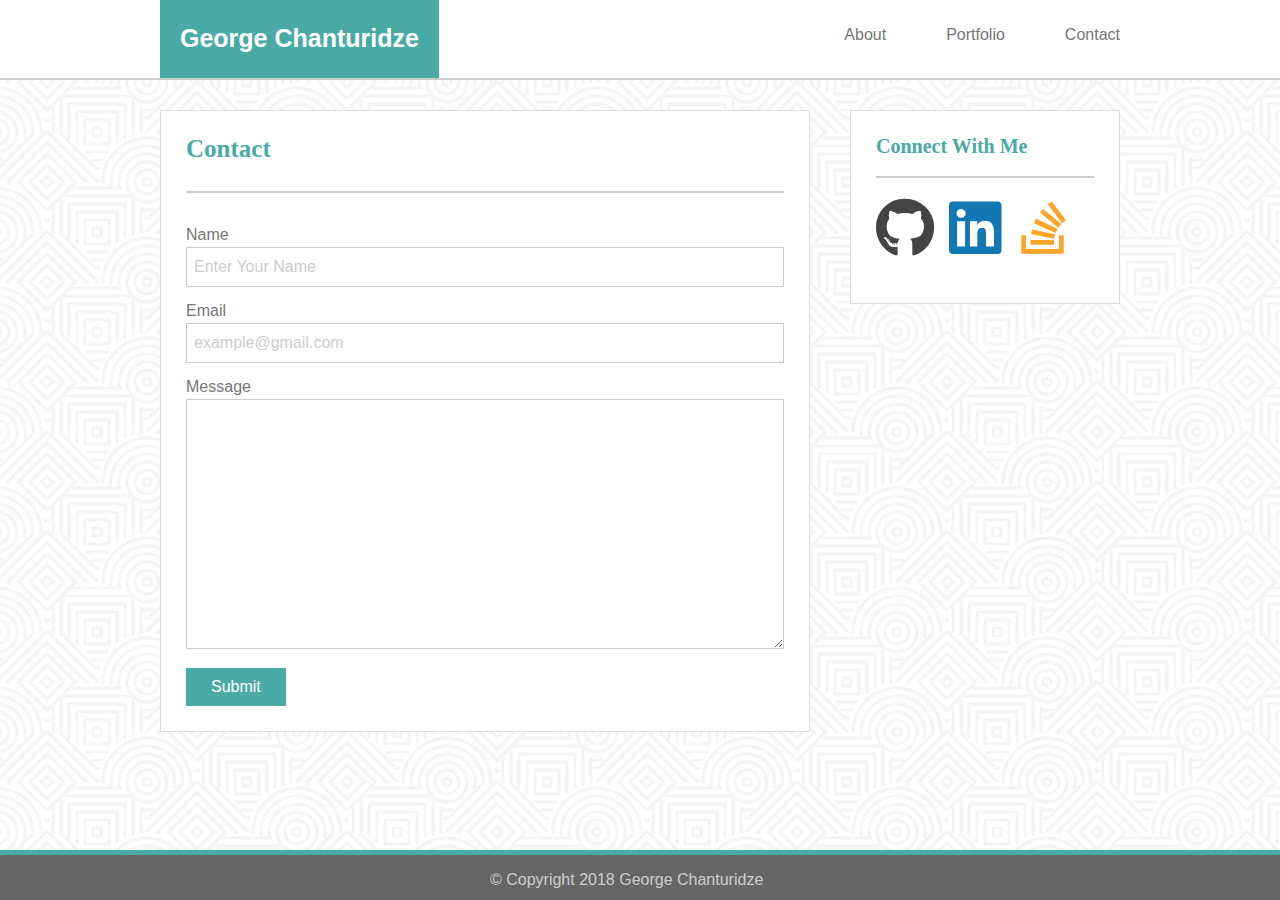
==== contact.html @ e8d8a270 "push basic portfolio code" ====
<!DOCTYPE html>
<html lang="en">

<head>
    <meta charset="utf-8" />
    <meta http-equiv="X-UA-Compatible" content="IE=edge">
    <title>Contact George</title>
    <meta name="viewport" content="width=device-width, initial-scale=1">
    <link rel="stylesheet" type="text/css" media="screen" href="assets/css/reset.css" />
    <link rel="stylesheet" type="text/css" media="screen" href="assets/css/style.css" />
    <link href="https://use.fontawesome.com/releases/v5.0.6/css/all.css" rel="stylesheet">
</head>

<body>
    <div id="wrap-page">
        <header>
            <div id="header-inner">
                <div id="logo">
                    <p>George Chanturidze</p>
                </div>
                <nav>
                    <ul>
                        <li>
                            <a href="index.html">About</a>
                        </li>
                        <li>
                            <a href="portfolio.html">Portfolio</a>
                        </li>
                        <li>
                            <a href="contact.html">Contact</a>
                        </li>
                    </ul>
                </nav>
            </div>
        </header>

        <div id="main-container">
            <main id="main">
                <h1>Contact</h1>
                <form id="contact">
                    <div class="wrap-input">
                        <label for="name">Name</label>
                        <input id="name" type="text" placeholder="Enter Your Name">
                    </div>
                    <div class="wrap-input">
                        <label for="email">Email</label>
                        <input id="email" type="email" placeholder="example@gmail.com">
                    </div>
                    <div class="wrap-input">
                        <label for="message">Message</label>
                        <textarea id="message"></textarea>
                    </div>

                    <button type="submit">Submit</button>
                </form>
            </main>
            <aside id="sidebar">
                <h2>Connect With Me</h2>
                <ul id="wrap-icon">
                    <li>
                        <a target="_blank" href="https://github.com/geochanto">
                            <span id="github" class="icon fab fa-github"></span>
                        </a>
                    </li>
                    <li>
                        <a target="_blank" href="https://www.linkedin.com/in/george-chanturidze-67064a35/">
                            <span id="linkedin" class="icon fab fa-linkedin"></span>
                        </a>
                    </li>
                    <li>
                        <a target="_blank" href="https://stackoverflow.com/users/2446406/george-chanturidze?tab=profile">
                            <span id="stackoverflow" class="icon fab fa-stack-overflow"></span>
                        </a>
                    </li>
                </ul>
            </aside>
        </div>
    </div>
    <footer>
        <div id="copyright">&copy; Copyright 2018 George Chanturidze</div>
    </footer>
</body>

</html>
---- assets/css/style.css ----
html * {
    font-family: 'Arial', 'Helvetica Neue', Helvetica, sans-serif;
    color: #777777;
    font-size: 16px;
    line-height: 150%;
    box-sizing: border-box;
}

body {
    background-image: url(../images/hypnotize.jpg);
}

header {
    background-color: #fff;
    border-bottom: 2px solid #ccc;
}

#header-inner {
    width: 960px;
    margin: 0 auto;
    overflow: hidden;
    display: table;
}

#logo,nav {
    display: table-cell;
}

#logo {

}

#logo p {
    color: #fff;
    background-color: #4aaaa5;
    padding: 20px;
    font-size: 25px;
    font-weight: bold;
    display: inline-block;
}

nav {
    height: 100%;
}

nav ul {
    display: table;
    height: 100%;
    float: right;
}

nav li {
    display: table-cell;
    height: 100%;
    padding-left: 30px;
    padding-right: 30px;
}

nav li:last-child {
    padding-right: 0;
}

nav a {
    text-decoration: none;
    vertical-align: middle;
    -webkit-transform: perspective(1px) translateZ(0);
    transform: perspective(1px) translateZ(0);
    box-shadow: 0 0 1px transparent;
    position: relative;
    overflow: hidden;
}

nav a:before {
    content: "";
    position: absolute;
    z-index: -1;
    left: 50%;
    right: 50%;
    bottom: -10px;
    background: #4aaaa5;
    height: 4px;
    -webkit-transition-property: left, right;
    transition-property: left, right;
    -webkit-transition-duration: 0.3s;
    transition-duration: 0.3s;
    -webkit-transition-timing-function: ease-out;
    transition-timing-function: ease-out;
  }

nav a:hover:before, nav a:focus:before, nav a:active:before {
    left: 0;
    right: 0;
  }

nav a:hover {
    color: #4aaaa5;
}



#main-container {
    width: 960px;
    margin: 0 auto;
    padding: 30px 0 30px 0;
    overflow: hidden;
}

#main, #sidebar {
    padding: 25px;
    border: 1px solid #ddd;
    background-color: #fff;
}

#main {
    width: 650px;
    float: left;
}

#main p {
    padding-bottom: 20px;
}

/* images set with CSS background image */
.img {
    background-size: cover;
    display: block;
}

/* Profile picture */
#profile {
   background-image: url(../images/profile.jpg);
   background-position: center right;
   float: left;
   margin: 0 25px 25px 0;
   width: 200px;
   height: 180px;
}

/* Portfolio items */
#portfolio {
    display: flex;
    flex-wrap: wrap;
}

#portfolio li {
    width: 50%;
    padding-bottom: 50px;
}

#portfolio li:nth-child(odd) {
    padding-right: 20px;
}

#portfolio li:nth-child(even) {
    padding-left: 20px;
}

#portfolio li div {
    height: 200px;
    position: relative;
}

#portfolio li p {
    color: #fff;
    background-color: #4aaaa5;
    font-family: 'Georgia', Times, Times New Roman, serif;
    text-align: center;
    position: absolute;
    bottom: 7px;
    width: 100%;
    padding: 12px;
}

#djhub {
    background-image: url(../images/djhub.jpg);
}

#ez-digital {
    background-image: url(../images/ez-digital.jpg);
}

#innovations {
    background-image: url(../images/innovations.jpg);
}

#memefork {
    background-image: url(../images/memefork.jpg);
}

#purpleaf {
    background-image: url(../images/purpleaf.jpg);
}

/* End portfolio items */

#sidebar {
    width: 270px;
    float: right;
}

/* social icons with fontawesome */
#wrap-icon {
    display: table;
    width: 100%;
}

#wrap-icon li {
    display: table-cell;
    width:33.33%;
}

.icon { 
    font-family: 'Font Awesome\ 5 Free';
    width: 100%;
    height: 73px;
    font-size: 60px;

    position: relative;
}

.icon:before {
    position:absolute;
    transition: .3s;
}

.icon:hover:before {
    bottom: 15px;
}

#github:before {
    color: #444;
    background-color: #fff;
}

#github:hover:before {
    color: #000;
}

#linkedin:before {
    color: #1178b3;
}

#linkedin:hover:before {
    color: #023b5c;
}

#stackoverflow:before {
    color: #fda429;
}

#stackoverflow:hover:before {
    color: #f38e00;
}

/* End social icons with fontawesome */

h1,h2 {
    font-family: 'Georgia', Times, Times New Roman, serif;
    color: #4aaaa5;
    font-weight: bold;
    border-bottom: 2px solid #ccc;
    line-height: 100%;
}

h1 {
    font-size: 25px;
    padding-bottom: 30px;
    margin-bottom: 30px;
}

h2 {
    font-size: 20px;
    padding-bottom: 20px;
    margin-bottom: 20px;
}

/* Form Styles */
input, textarea {
    width: 100%;
    padding: 7px;
    margin-bottom: 12px;
    border: 1px solid #ccc;
}

input::placeholder {
    color: #ccc;
}

textarea {
    height: 250px;
    resize: vertical;
}

button {
    color: #fff;
    background-color: #4aaaa5;
    border: 0;
    padding: 7px 25px;
}

footer {
    background: #666;
    width: 100%;
    border-top: 5px solid #4aaaa5;
    height: 50px;
    vertical-align: middle;
}

#copyright {
    margin: 0 auto;
    width: 300px;
    color: #ccc;
    vertical-align: middle;
    position: relative;
    top: 50%;
    margin-top: -10px;
}

/* Make footer sticky */
#wrap-page {
    min-height: calc(100vh - 50px);
}
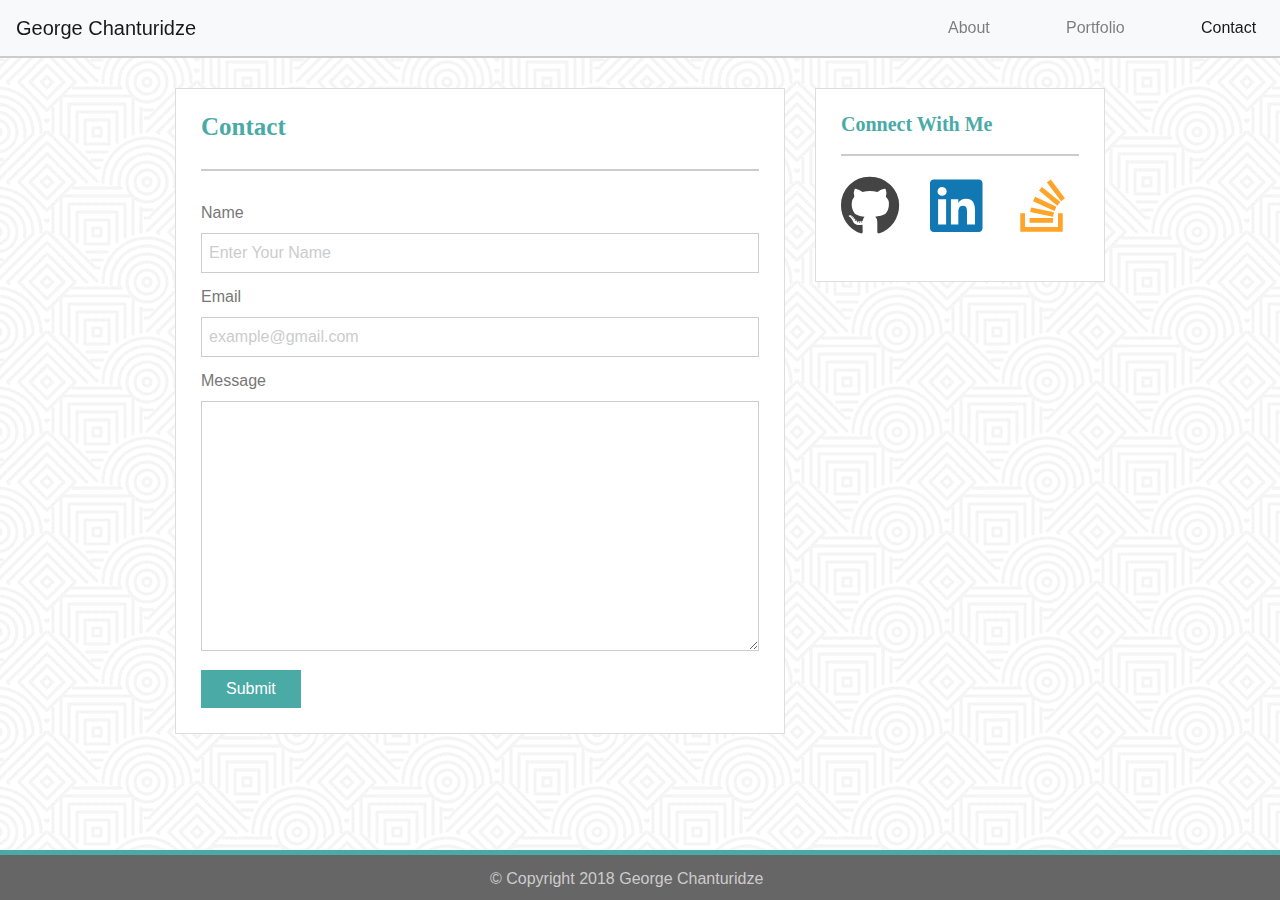
==== commit 150fc246: "bunch of changes" ====
--- a/contact.html
+++ b/contact.html
@@ -6,7 +6,7 @@
     <meta http-equiv="X-UA-Compatible" content="IE=edge">
     <title>Contact George</title>
     <meta name="viewport" content="width=device-width, initial-scale=1">
-    <link rel="stylesheet" type="text/css" media="screen" href="assets/css/reset.css" />
+    <link rel="stylesheet" href="https://maxcdn.bootstrapcdn.com/bootstrap/4.0.0/css/bootstrap.min.css" integrity="sha384-Gn5384xqQ1aoWXA+058RXPxPg6fy4IWvTNh0E263XmFcJlSAwiGgFAW/dAiS6JXm" crossorigin="anonymous">
     <link rel="stylesheet" type="text/css" media="screen" href="assets/css/style.css" />
     <link href="https://use.fontawesome.com/releases/v5.0.6/css/all.css" rel="stylesheet">
 </head>
@@ -14,27 +14,31 @@
 <body>
     <div id="wrap-page">
         <header>
-            <div id="header-inner">
-                <div id="logo">
-                    <p>George Chanturidze</p>
-                </div>
-                <nav>
-                    <ul>
-                        <li>
-                            <a href="index.html">About</a>
-                        </li>
-                        <li>
-                            <a href="portfolio.html">Portfolio</a>
-                        </li>
-                        <li>
-                            <a href="contact.html">Contact</a>
-                        </li>
-                    </ul>
-                </nav>
-            </div>
+                <nav class="navbar navbar-expand-lg navbar-light bg-light">
+                        <a class="navbar-brand" href="index.html">George Chanturidze</a>
+                        <button class="navbar-toggler" type="button" data-toggle="collapse" data-target="#navbarNav" aria-controls="navbarNav" aria-expanded="false" aria-label="Toggle navigation">
+                          <span class="navbar-toggler-icon"></span>
+                        </button>
+                        <div class="collapse navbar-collapse" id="navbarNav">
+                          <ul class="navbar-nav ml-auto">
+                            <li class="nav-item">
+                              <a class="nav-link" href="index.html">About</a>
+                            </li>
+                            <li class="nav-item">
+                              <a class="nav-link" href="portfolio.html">Portfolio</a>
+                            </li>
+                            <li class="nav-item active">
+                              <a class="nav-link disabled" href="contact.html">Contact <span class="sr-only">(current)</span></a>
+                            </li>
+                          </ul>
+                        </div>
+                      </nav>
         </header>
 
         <div id="main-container">
+                <div class="container">
+                        <div class="row">
+                        <div class="col-xs-12 col-sm-12 col-md-8 col-lg-8 col-xl-8">
             <main id="main">
                 <h1>Contact</h1>
                 <form id="contact">
@@ -54,31 +58,42 @@
                     <button type="submit">Submit</button>
                 </form>
             </main>
-            <aside id="sidebar">
-                <h2>Connect With Me</h2>
-                <ul id="wrap-icon">
-                    <li>
-                        <a target="_blank" href="https://github.com/geochanto">
-                            <span id="github" class="icon fab fa-github"></span>
-                        </a>
-                    </li>
-                    <li>
-                        <a target="_blank" href="https://www.linkedin.com/in/george-chanturidze-67064a35/">
-                            <span id="linkedin" class="icon fab fa-linkedin"></span>
-                        </a>
-                    </li>
-                    <li>
-                        <a target="_blank" href="https://stackoverflow.com/users/2446406/george-chanturidze?tab=profile">
-                            <span id="stackoverflow" class="icon fab fa-stack-overflow"></span>
-                        </a>
-                    </li>
-                </ul>
-            </aside>
+        </div>
+        <div class="col-xs-12 col-sm-12 col-md-4 col-lg-4 col-xl-4">
+                <aside id="sidebar">
+                        <h2>Connect With Me</h2>
+                        <div class="row">
+                            <div class="col-4 col-sm-4 col-md-4 col-lg-4 col-xl-4">
+                                <a target="_blank" href="https://github.com/geochanto">
+                                    <span id="github" class="icon fab fa-github"></span>
+                                </a>
+                            </div>
+                            <div class="col-4 col-sm-4 col-md-4 col-lg-4 col-xl-4">
+                                <a target="_blank" href="https://www.linkedin.com/in/george-chanturidze-67064a35/">
+                                    <span id="linkedin" class="icon fab fa-linkedin"></span>
+                                </a>
+                            </div>
+                            <div class="col-4 col-sm-4 col-md-4 col-lg-4 col-xl-4">
+                                <a target="_blank" href="https://stackoverflow.com/users/2446406/george-chanturidze?tab=profile">
+                                    <span id="stackoverflow" class="icon fab fa-stack-overflow"></span>
+                                </a>
+                            </div>
+                        </div>
+                    </aside>
         </div>
     </div>
-    <footer>
+</div>
+</div>
+</div>
+</div>
+<footer class="footer">
+        <div class="container">
         <div id="copyright">&copy; Copyright 2018 George Chanturidze</div>
+        </div>
     </footer>
+    <script src="https://code.jquery.com/jquery-3.2.1.slim.min.js" integrity="sha384-KJ3o2DKtIkvYIK3UENzmM7KCkRr/rE9/Qpg6aAZGJwFDMVNA/GpGFF93hXpG5KkN" crossorigin="anonymous"></script>
+    <script src="https://cdnjs.cloudflare.com/ajax/libs/popper.js/1.12.9/umd/popper.min.js" integrity="sha384-ApNbgh9B+Y1QKtv3Rn7W3mgPxhU9K/ScQsAP7hUibX39j7fakFPskvXusvfa0b4Q" crossorigin="anonymous"></script>
+    <script src="https://maxcdn.bootstrapcdn.com/bootstrap/4.0.0/js/bootstrap.min.js" integrity="sha384-JZR6Spejh4U02d8jOt6vLEHfe/JQGiRRSQQxSfFWpi1MquVdAyjUar5+76PVCmYl" crossorigin="anonymous"></script>
 </body>
 
 </html>--- a/assets/css/style.css
+++ b/assets/css/style.css
@@ -1,3 +1,8 @@
+html {
+    position: relative;
+    min-height: 100%;
+}
+
 html * {
     font-family: 'Arial', 'Helvetica Neue', Helvetica, sans-serif;
     color: #777777;
@@ -8,6 +13,7 @@
 
 body {
     background-image: url(../images/hypnotize.jpg);
+    margin-bottom: 50px;
 }
 
 header {
@@ -99,7 +105,7 @@
 
 
 #main-container {
-    width: 960px;
+    max-width: 960px;
     margin: 0 auto;
     padding: 30px 0 30px 0;
     overflow: hidden;
@@ -111,102 +117,33 @@
     background-color: #fff;
 }
 
-#main {
-    width: 650px;
-    float: left;
-}
-
 #main p {
     padding-bottom: 20px;
 }
 
 /* images set with CSS background image */
 .img {
-    background-size: cover;
-    display: block;
+    
 }
 
 /* Profile picture */
 #profile {
-   background-image: url(../images/profile.jpg);
-   background-position: center right;
    float: left;
    margin: 0 25px 25px 0;
-   width: 200px;
-   height: 180px;
-}
-
-/* Portfolio items */
-#portfolio {
-    display: flex;
-    flex-wrap: wrap;
-}
-
-#portfolio li {
-    width: 50%;
-    padding-bottom: 50px;
-}
-
-#portfolio li:nth-child(odd) {
-    padding-right: 20px;
-}
-
-#portfolio li:nth-child(even) {
-    padding-left: 20px;
-}
-
-#portfolio li div {
-    height: 200px;
-    position: relative;
-}
-
-#portfolio li p {
-    color: #fff;
-    background-color: #4aaaa5;
-    font-family: 'Georgia', Times, Times New Roman, serif;
+}
+
+#portfolio .wrap {
+    position:relative;
+}
+#portfolio .imgText {
+    position: absolute;
+    bottom: -5px;
+    color:#fff;
+    width: 100%;
+    background-color: #4eaaa4;
     text-align: center;
-    position: absolute;
-    bottom: 7px;
-    width: 100%;
-    padding: 12px;
-}
-
-#djhub {
-    background-image: url(../images/djhub.jpg);
-}
-
-#ez-digital {
-    background-image: url(../images/ez-digital.jpg);
-}
-
-#innovations {
-    background-image: url(../images/innovations.jpg);
-}
-
-#memefork {
-    background-image: url(../images/memefork.jpg);
-}
-
-#purpleaf {
-    background-image: url(../images/purpleaf.jpg);
-}
-
-/* End portfolio items */
-
-#sidebar {
-    width: 270px;
-    float: right;
-}
-
-/* social icons with fontawesome */
-#wrap-icon {
-    display: table;
-    width: 100%;
-}
-
-#wrap-icon li {
-    display: table-cell;
-    width:33.33%;
+    padding: 15px;
+    padding-bottom: 15px;
 }
 
 .icon { 
@@ -298,25 +235,41 @@
     padding: 7px 25px;
 }
 
-footer {
-    background: #666;
-    width: 100%;
+/* Sticky bootstrap footer */
+.footer {
     border-top: 5px solid #4aaaa5;
+    background-color: #666;
+    position: absolute;
+    bottom: 0;
+    width: 100%;
     height: 50px;
-    vertical-align: middle;
-}
+    line-height: 50px;
+}
+
+
+body > .container {
+    padding: 60px 15px 0;
+  }
+  
+  .footer > .container {
+    padding-right: 15px;
+    padding-left: 15px;
+  }
+  /* End sticky bootstrap footer */
 
 #copyright {
     margin: 0 auto;
     width: 300px;
     color: #ccc;
-    vertical-align: middle;
-    position: relative;
-    top: 50%;
-    margin-top: -10px;
-}
-
-/* Make footer sticky */
-#wrap-page {
-    min-height: calc(100vh - 50px);
+    padding-top: 12px;
+}
+
+@media all and (max-width: 768px) {
+    #sidebar {
+        margin-top: 30px;
+    }
+
+    .img {
+        width: 100%;
+    }
 }